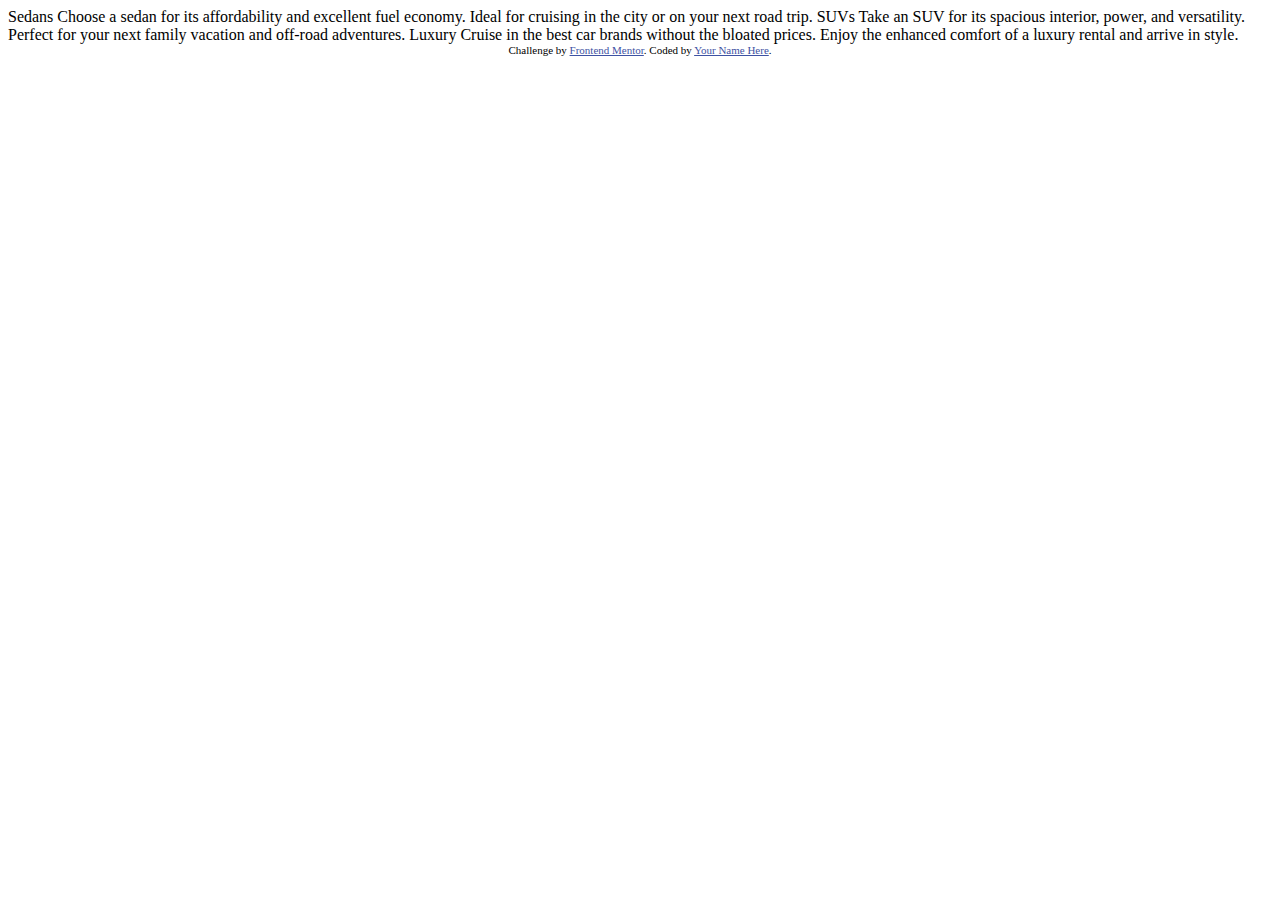
==== index.html @ 116c1883 "first commit" ====
<!DOCTYPE html>
<html lang="en">
<head>
  <meta charset="UTF-8">
  <meta name="viewport" content="width=device-width, initial-scale=1.0"> <!-- displays site properly based on user's device -->

  <link rel="icon" type="image/png" sizes="32x32" href="./images/favicon-32x32.png">
  
  <title>Frontend Mentor | 3-column preview card component</title>

  <!-- Feel free to remove these styles or customise in your own stylesheet 👍 -->
  <style>
    .attribution { font-size: 11px; text-align: center; }
    .attribution a { color: hsl(228, 45%, 44%); }
  </style>
</head>
<body>
  
  Sedans
  Choose a sedan for its affordability and excellent fuel economy. Ideal for cruising in the city 
  or on your next road trip.

  SUVs
  Take an SUV for its spacious interior, power, and versatility. Perfect for your next family vacation 
  and off-road adventures.

  Luxury
  Cruise in the best car brands without the bloated prices. Enjoy the enhanced comfort of a luxury 
  rental and arrive in style.
  
  <div class="attribution">
    Challenge by <a href="https://www.frontendmentor.io?ref=challenge" target="_blank">Frontend Mentor</a>. 
    Coded by <a href="#">Your Name Here</a>.
  </div>
</body>
</html>
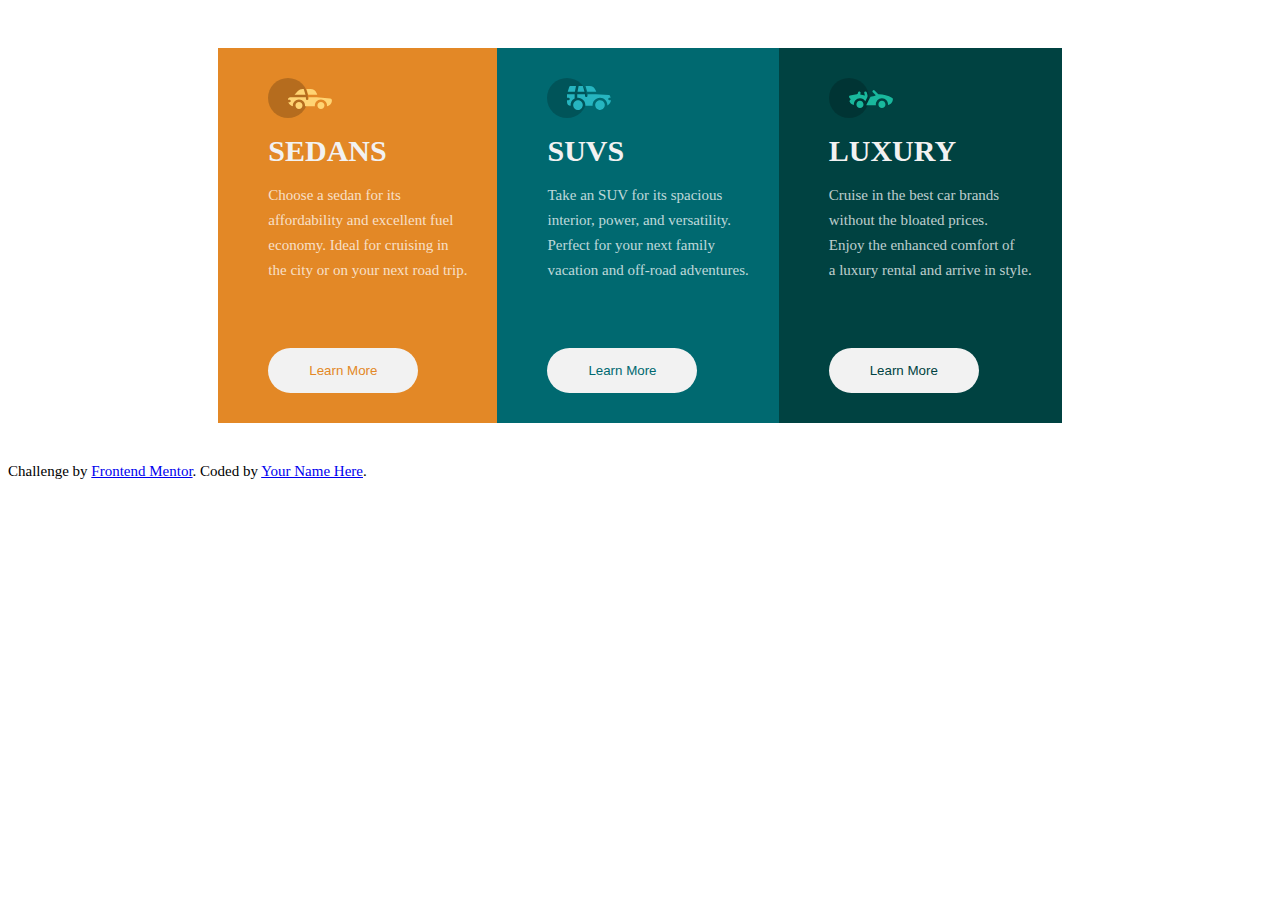
==== commit 5545be7d: "Stage 4 Flexbox" ====
--- a/index.html
+++ b/index.html
@@ -1,36 +1,74 @@
 <!DOCTYPE html>
 <html lang="en">
-<head>
-  <meta charset="UTF-8">
-  <meta name="viewport" content="width=device-width, initial-scale=1.0"> <!-- displays site properly based on user's device -->
+  <head>
+    <meta charset="UTF-8" />
+    <meta name="viewport" content="width=device-width, initial-scale=1.0" />
+    <!-- displays site properly based on user's device -->
 
-  <link rel="icon" type="image/png" sizes="32x32" href="./images/favicon-32x32.png">
-  
-  <title>Frontend Mentor | 3-column preview card component</title>
+    <link
+      rel="icon"
+      type="image/png"
+      sizes="32x32"
+      href="./images/favicon-32x32.png"
+    />
+    <link rel="stylesheet" href="styles.css" />
+    <link ">
 
-  <!-- Feel free to remove these styles or customise in your own stylesheet 👍 -->
-  <style>
-    .attribution { font-size: 11px; text-align: center; }
-    .attribution a { color: hsl(228, 45%, 44%); }
-  </style>
-</head>
-<body>
-  
-  Sedans
-  Choose a sedan for its affordability and excellent fuel economy. Ideal for cruising in the city 
-  or on your next road trip.
 
-  SUVs
-  Take an SUV for its spacious interior, power, and versatility. Perfect for your next family vacation 
-  and off-road adventures.
+    <title>Frontend Mentor | 3-column preview card component</title>
 
-  Luxury
-  Cruise in the best car brands without the bloated prices. Enjoy the enhanced comfort of a luxury 
-  rental and arrive in style.
-  
-  <div class="attribution">
-    Challenge by <a href="https://www.frontendmentor.io?ref=challenge" target="_blank">Frontend Mentor</a>. 
-    Coded by <a href="#">Your Name Here</a>.
-  </div>
-</body>
-</html>+    <!-- Feel free to remove these styles or customise in your own stylesheet 👍 -->
+  </head>
+  <body>
+    <section>
+      <main id="main_box">
+        <div class="sedans_box">
+          <img class="img" src="images/icon-sedans.svg" alt="" />
+          <h1>SEDANS</h1>
+          <p>
+            Choose a sedan for its <br />
+            affordability and excellent fuel <br />
+            economy. Ideal for cruising in <br />
+            the city or on your next road trip.
+          </p>
+          <br />
+          <br />
+          <button class="btn_1">Learn More</button>
+        </div>
+        <div class="suvs_box">
+          <img class="img" src="images/icon-suvs.svg" alt="" />
+          <h1>SUVS</h1>
+          <p>
+            Take an SUV for its spacious <br />
+            interior, power, and versatility. <br />
+            Perfect for your next family <br />
+            vacation and off-road adventures.
+          </p>
+          <br />
+          <br />
+          <button class="btn_2">Learn More</button>
+        </div>
+        <div class="luxury_box">
+          <img class="img" src="images/icon-luxury.svg" alt=""/>
+            <h1>LUXURY</h1>
+            <p>
+            Cruise in the best car brands <br />
+            without the bloated prices. <br />
+            Enjoy the enhanced comfort of <br />
+            a luxury rental and arrive in style.
+           </p>
+            <br />
+            <br />
+          <button class="btn_3">Learn More</button>
+        </div>
+      </main>
+    </section>
+
+    <div class="attribution">
+      Challenge by
+      <a href="https://www.frontendmentor.io?ref=challenge" target="_blank"
+        >Frontend Mentor</a
+      >. Coded by <a href="#">Your Name Here</a>.
+    </div>
+  </body>
+</html>
--- a/styles.css
+++ b/styles.css
@@ -0,0 +1,119 @@
+body {
+  box-sizing: content-box;
+  font-size: 15px;
+}
+@font-face {
+  font-family: "Lexend Deca";
+  src: url("https://fonts.google.com/specimen/Lexend+Deca");
+  font-weight: 400;
+}
+
+@font-face {
+  font-family: "Big Shoulders Display";
+  src: url("https://fonts.google.com/specimen/Big+Shoulders+Display");
+  font-weight: 700;
+}
+@media only screen and (max-width: 376px) {
+  #main_box {
+    text-align: center;
+    display: flex;
+    flex-direction: column;
+    flex-wrap: nowrap;
+    justify-content: center;
+    align-items: center;
+    align-content: space-between;
+    line-height: 25px;
+  }
+  .sedans_box {
+    background-color: hsl(31, 77%, 52%);
+    padding: 30px 30px;
+    align-content: center;
+    text-align: left;
+  }
+  .suvs_box {
+    background-color: hsl(184, 100%, 22%);
+    padding: 30px 30px;
+    text-align: left
+  }
+  .luxury_box {
+    background-color: hsl(179, 100%, 13%);
+    padding: 40px 30px;
+    text-align: left;
+
+  }
+}
+
+@media screen and (min-width: 376px) {
+  #main_box {
+    display: flex;
+    flex-direction: row;
+    flex-wrap: nowrap;
+    justify-content: center;
+    align-items: center;
+    align-content: space-between;
+    height: 100%;
+    padding: 40px 20px;
+    line-height: 25px;
+  }
+  .sedans_box {
+    background-color: hsl(31, 77%, 52%);
+    padding: 30px 30px 30px 50px;
+    justify-content: left;
+  }
+  .suvs_box {
+    background-color: hsl(184, 100%, 22%);
+    padding: 30px 30px 30px 50px;
+  }
+  .luxury_box {
+    background-color: hsl(179, 100%, 13%);
+    padding: 30px 30px 30px 50px;
+
+  }
+  .img {
+    display: flex;
+    flex-direction: row;
+    justify-content: left;
+    text-align: left ;
+  }
+
+}
+
+p {
+  color: hsla(0, 0%, 100%, 0.75);
+  font-family: "Lexend Deca" ;
+  font-weight: 400;
+  text-align: left;
+}
+
+h1 {
+  color: hsl(0, 0%, 95%);
+  text-align: left;
+  font-weight: 700;
+  font-family: "Big Shoulders Display";
+  font-stretch: ultra-expanded;
+}
+
+.btn_1 {
+  color: hsl(31, 77%, 52%);
+  background-color: hsl(0, 0%, 95%);
+  width: 150px;
+  height: 45px;
+  border-radius: 25px;
+  border: none;
+}
+.btn_2 {
+  color: hsl(184, 100%, 22%);
+  background-color: hsl(0, 0%, 95%);
+  width: 150px;
+  height: 45px;
+  border-radius: 25px;
+  border: none;
+}
+.btn_3 {
+  color: hsl(179, 100%, 13%);
+  background-color: hsl(0, 0%, 95%);
+  width: 150px;
+  height: 45px;
+  border-radius: 25px;
+  border: none;
+}
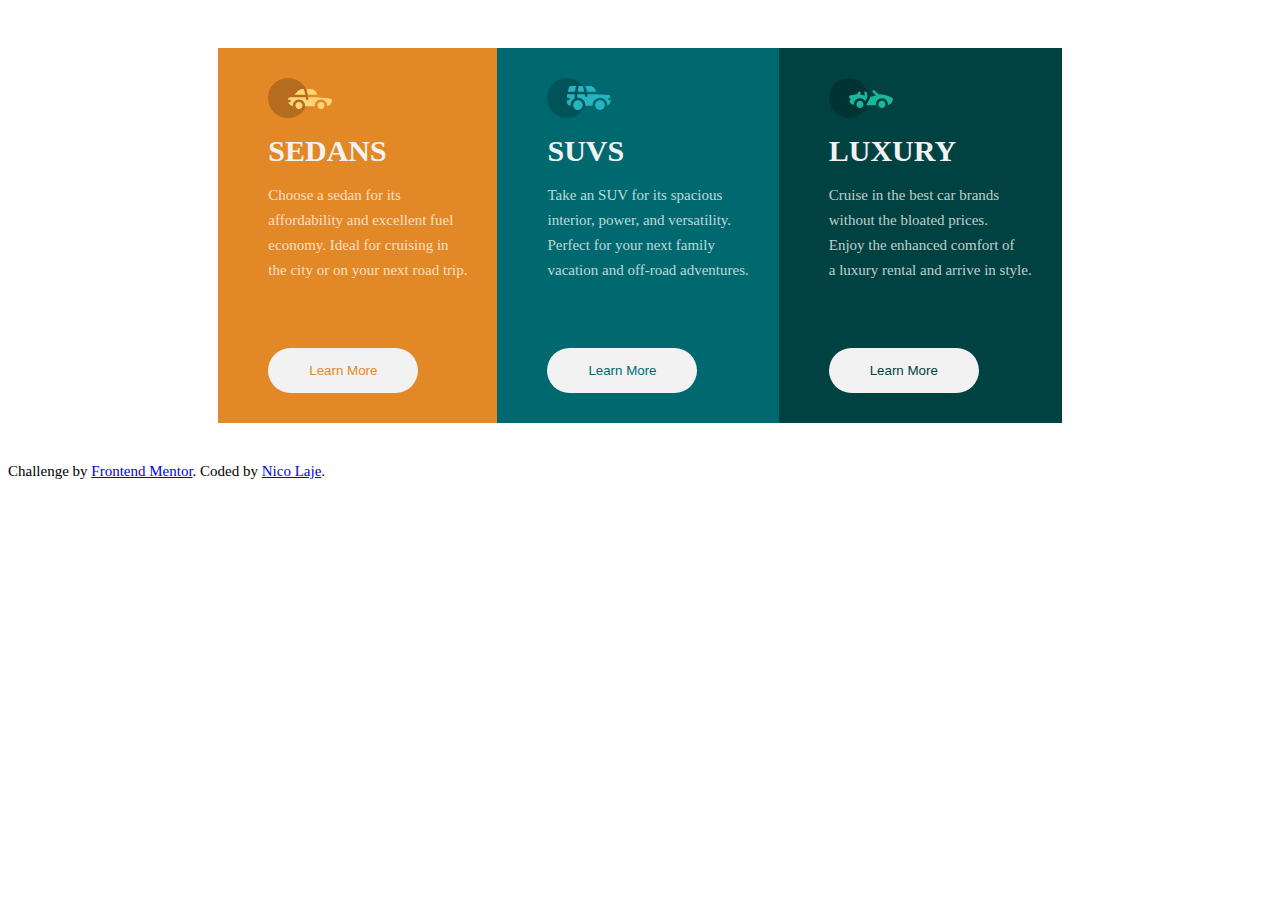
==== commit a4ed890d: "Stage 6" ====
--- a/index.html
+++ b/index.html
@@ -68,7 +68,7 @@
       Challenge by
       <a href="https://www.frontendmentor.io?ref=challenge" target="_blank"
         >Frontend Mentor</a
-      >. Coded by <a href="#">Your Name Here</a>.
+      >. Coded by <a href="https://github.com/Nicolaj123?tab=repositories">Nico Laje</a>.
     </div>
   </body>
 </html>
--- a/styles.css
+++ b/styles.css
@@ -2,17 +2,7 @@
   box-sizing: content-box;
   font-size: 15px;
 }
-@font-face {
-  font-family: "Lexend Deca";
-  src: url("https://fonts.google.com/specimen/Lexend+Deca");
-  font-weight: 400;
-}
 
-@font-face {
-  font-family: "Big Shoulders Display";
-  src: url("https://fonts.google.com/specimen/Big+Shoulders+Display");
-  font-weight: 700;
-}
 @media only screen and (max-width: 376px) {
   #main_box {
     text-align: center;
@@ -39,7 +29,6 @@
     background-color: hsl(179, 100%, 13%);
     padding: 40px 30px;
     text-align: left;
-
   }
 }
 
@@ -82,15 +71,14 @@
   color: hsla(0, 0%, 100%, 0.75);
   font-family: "Lexend Deca" ;
   font-weight: 400;
-  text-align: left;
 }
 
 h1 {
   color: hsl(0, 0%, 95%);
   text-align: left;
+  font-family: "Big Shoulders Display";
   font-weight: 700;
-  font-family: "Big Shoulders Display";
-  font-stretch: ultra-expanded;
+
 }
 
 .btn_1 {
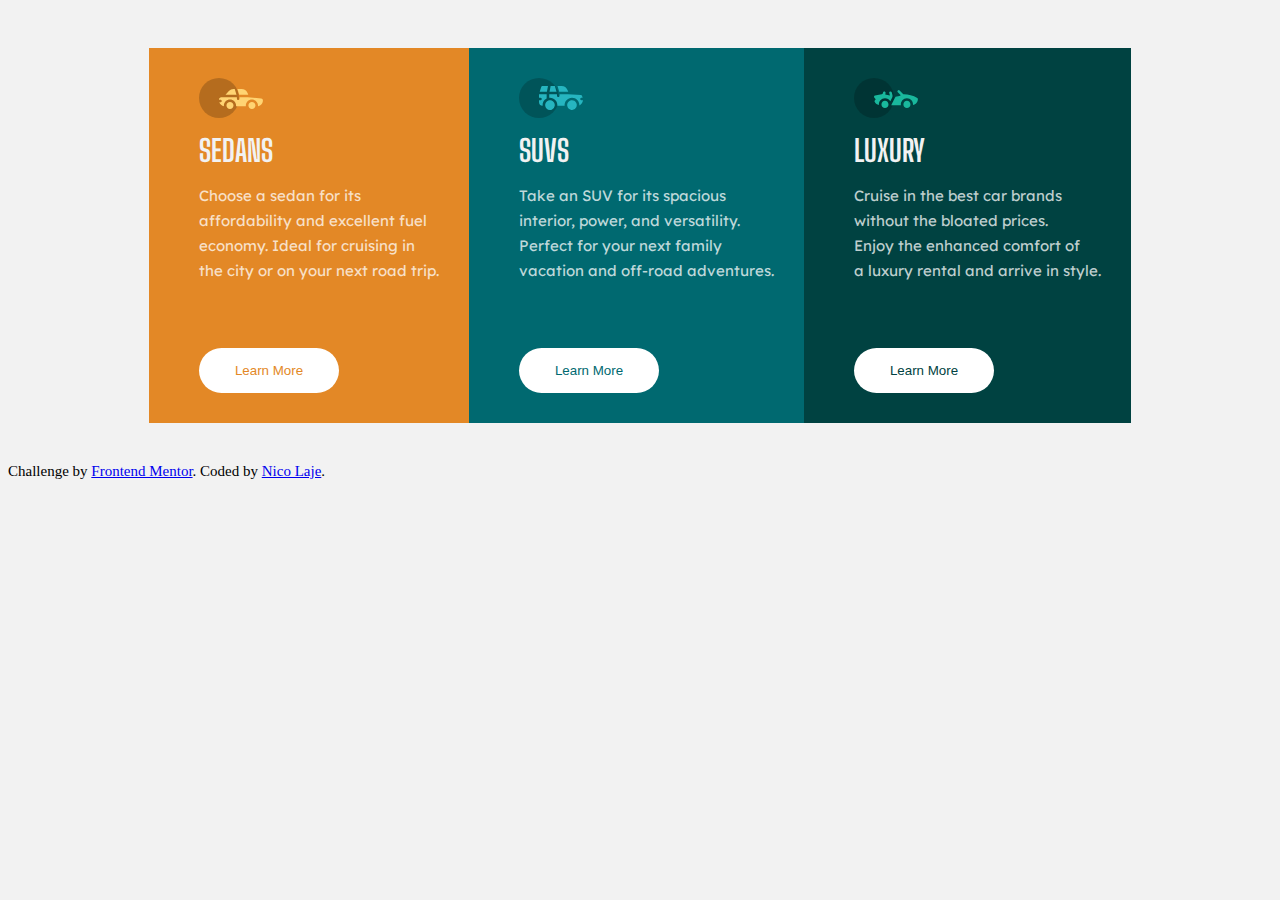
==== commit a4995660: "Final Stage" ====
--- a/index.html
+++ b/index.html
@@ -12,8 +12,12 @@
       href="./images/favicon-32x32.png"
     />
     <link rel="stylesheet" href="styles.css" />
-    <link ">
 
+    <link rel="preconnect" href="https://fonts.gstatic.com">
+    <link href="https://fonts.googleapis.com/css2?family=Lexend+Deca&display=swap" rel="stylesheet">
+    <link rel="preconnect" href="https://fonts.gstatic.com">
+    <link href="https://fonts.googleapis.com/css2?family=Big+Shoulders+Display:wght@700&family=Lexend+Deca&display=swap"
+      rel="stylesheet">
 
     <title>Frontend Mentor | 3-column preview card component</title>
 
@@ -21,7 +25,7 @@
   </head>
   <body>
     <section>
-      <main id="main_box">
+      <main id="big-box">
         <div class="sedans_box">
           <img class="img" src="images/icon-sedans.svg" alt="" />
           <h1>SEDANS</h1>
@@ -33,33 +37,39 @@
           </p>
           <br />
           <br />
-          <button class="btn_1">Learn More</button>
+          <div class="btn_1"">
+            <button >Learn More</button>
+          </div>
         </div>
         <div class="suvs_box">
           <img class="img" src="images/icon-suvs.svg" alt="" />
           <h1>SUVS</h1>
-          <p>
-            Take an SUV for its spacious <br />
-            interior, power, and versatility. <br />
-            Perfect for your next family <br />
-            vacation and off-road adventures.
-          </p>
+            <p>
+              Take an SUV for its spacious <br />
+              interior, power, and versatility. <br />
+              Perfect for your next family <br />
+              vacation and off-road adventures.
+            </p>
           <br />
           <br />
-          <button class="btn_2">Learn More</button>
+          <div class="btn_2">
+            <button >Learn More</button>
+          </div>
         </div>
         <div class="luxury_box">
           <img class="img" src="images/icon-luxury.svg" alt=""/>
             <h1>LUXURY</h1>
-            <p>
-            Cruise in the best car brands <br />
-            without the bloated prices. <br />
-            Enjoy the enhanced comfort of <br />
-            a luxury rental and arrive in style.
-           </p>
+              <p>
+              Cruise in the best car brands <br />
+              without the bloated prices. <br />
+              Enjoy the enhanced comfort of <br />
+              a luxury rental and arrive in style.
+            </p>
             <br />
             <br />
-          <button class="btn_3">Learn More</button>
+          <div class="btn_3">
+            <button>Learn More</button>
+          </div>
         </div>
       </main>
     </section>
--- a/styles.css
+++ b/styles.css
@@ -1,45 +1,44 @@
 body {
   box-sizing: content-box;
   font-size: 15px;
+  background-color: hsl(0, 0%, 95%);
 }
 
 @media only screen and (max-width: 376px) {
-  #main_box {
+  #big-box {
     text-align: center;
     display: flex;
     flex-direction: column;
     flex-wrap: nowrap;
     justify-content: center;
-    align-items: center;
     align-content: space-between;
     line-height: 25px;
   }
   .sedans_box {
     background-color: hsl(31, 77%, 52%);
-    padding: 30px 30px;
+    padding: 50px 50px;
     align-content: center;
     text-align: left;
   }
   .suvs_box {
     background-color: hsl(184, 100%, 22%);
-    padding: 30px 30px;
+    padding: 50px 50px;
     text-align: left
   }
   .luxury_box {
     background-color: hsl(179, 100%, 13%);
-    padding: 40px 30px;
+    padding: 50px 50px;
     text-align: left;
   }
 }
 
 @media screen and (min-width: 376px) {
-  #main_box {
+  #big-box {
     display: flex;
     flex-direction: row;
     flex-wrap: nowrap;
     justify-content: center;
-    align-items: center;
-    align-content: space-between;
+    align-content: center;
     height: 100%;
     padding: 40px 20px;
     line-height: 25px;
@@ -69,38 +68,42 @@
 
 p {
   color: hsla(0, 0%, 100%, 0.75);
-  font-family: "Lexend Deca" ;
+  font-family: 'Lexend Deca', sans-serif;
   font-weight: 400;
 }
 
 h1 {
   color: hsl(0, 0%, 95%);
   text-align: left;
-  font-family: "Big Shoulders Display";
+  font-family: 'Big Shoulders Display', cursive;
   font-weight: 700;
+}
+
+button {
+  background-color: white;
 
 }
 
-.btn_1 {
+.btn_1 button{
   color: hsl(31, 77%, 52%);
-  background-color: hsl(0, 0%, 95%);
-  width: 150px;
+  border-radius: 25px ;
+  width: 140px;
   height: 45px;
   border-radius: 25px;
   border: none;
 }
-.btn_2 {
+.btn_2 button{
   color: hsl(184, 100%, 22%);
-  background-color: hsl(0, 0%, 95%);
-  width: 150px;
+  border-radius: 25px ;
+  width: 140px;
   height: 45px;
   border-radius: 25px;
   border: none;
 }
-.btn_3 {
+.btn_3 button {
   color: hsl(179, 100%, 13%);
-  background-color: hsl(0, 0%, 95%);
-  width: 150px;
+  border-radius: 25px ;
+  width: 140px;
   height: 45px;
   border-radius: 25px;
   border: none;
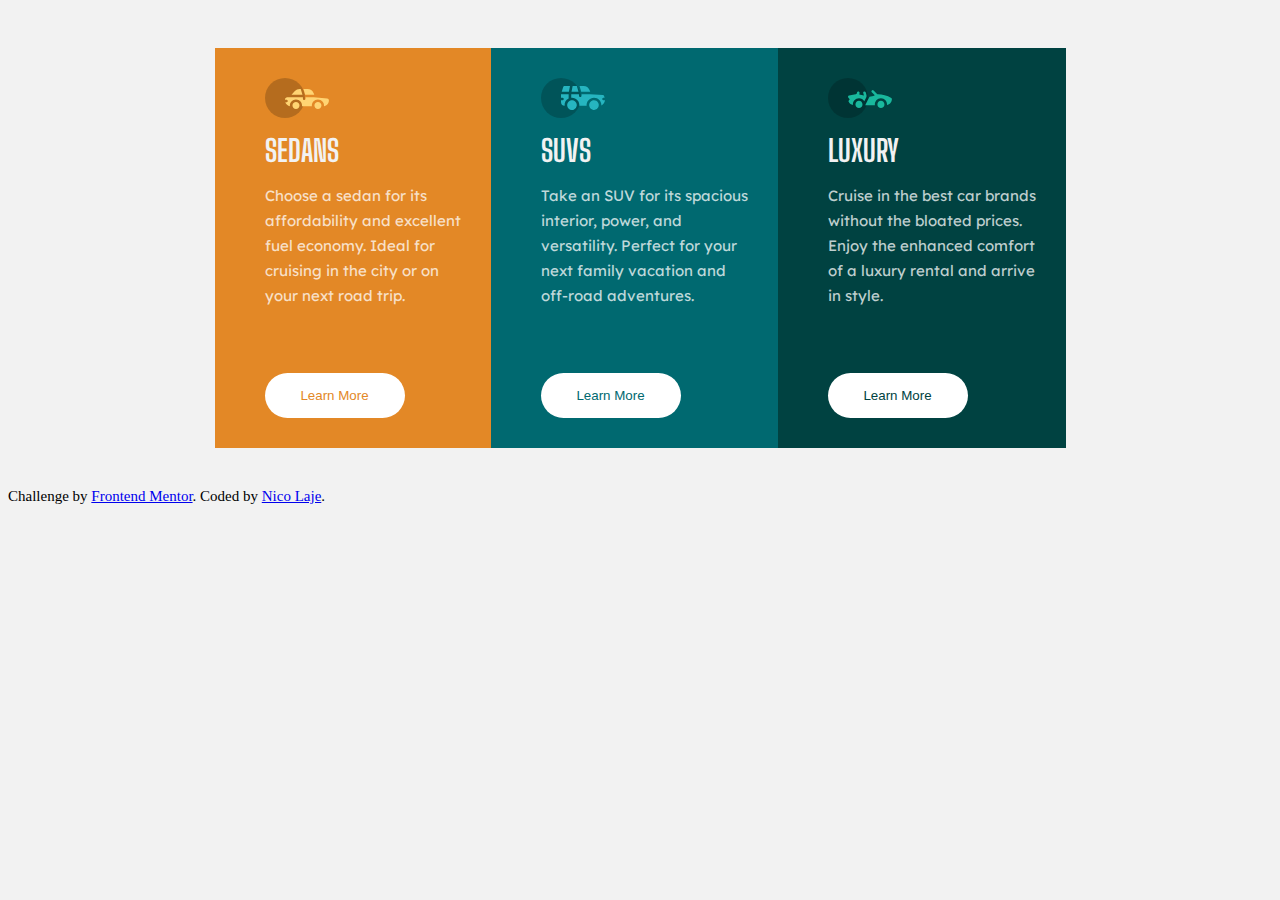
==== commit d87416d9: "Final Stage" ====
--- a/index.html
+++ b/index.html
@@ -31,9 +31,11 @@
           <h1>SEDANS</h1>
           <p>
             Choose a sedan for its <br />
-            affordability and excellent fuel <br />
-            economy. Ideal for cruising in <br />
-            the city or on your next road trip.
+            affordability and excellent <br>
+            fuel economy. Ideal for <br />
+            cruising in
+            the city or on
+            <br> your next road trip.
           </p>
           <br />
           <br />
@@ -46,9 +48,9 @@
           <h1>SUVS</h1>
             <p>
               Take an SUV for its spacious <br />
-              interior, power, and versatility. <br />
-              Perfect for your next family <br />
-              vacation and off-road adventures.
+              interior, power, and <br />versatility.
+              Perfect for your <br />next family
+              vacation and <br /> off-road adventures.
             </p>
           <br />
           <br />
@@ -62,8 +64,8 @@
               <p>
               Cruise in the best car brands <br />
               without the bloated prices. <br />
-              Enjoy the enhanced comfort of <br />
-              a luxury rental and arrive in style.
+              Enjoy the enhanced comfort <br />of
+              a luxury rental and arrive <br />in style.
             </p>
             <br />
             <br />
--- a/styles.css
+++ b/styles.css
@@ -77,6 +77,7 @@
   text-align: left;
   font-family: 'Big Shoulders Display', cursive;
   font-weight: 700;
+  font-size: 30px;
 }
 
 button {
@@ -99,6 +100,7 @@
   height: 45px;
   border-radius: 25px;
   border: none;
+  padding top: 10px;
 }
 .btn_3 button {
   color: hsl(179, 100%, 13%);
